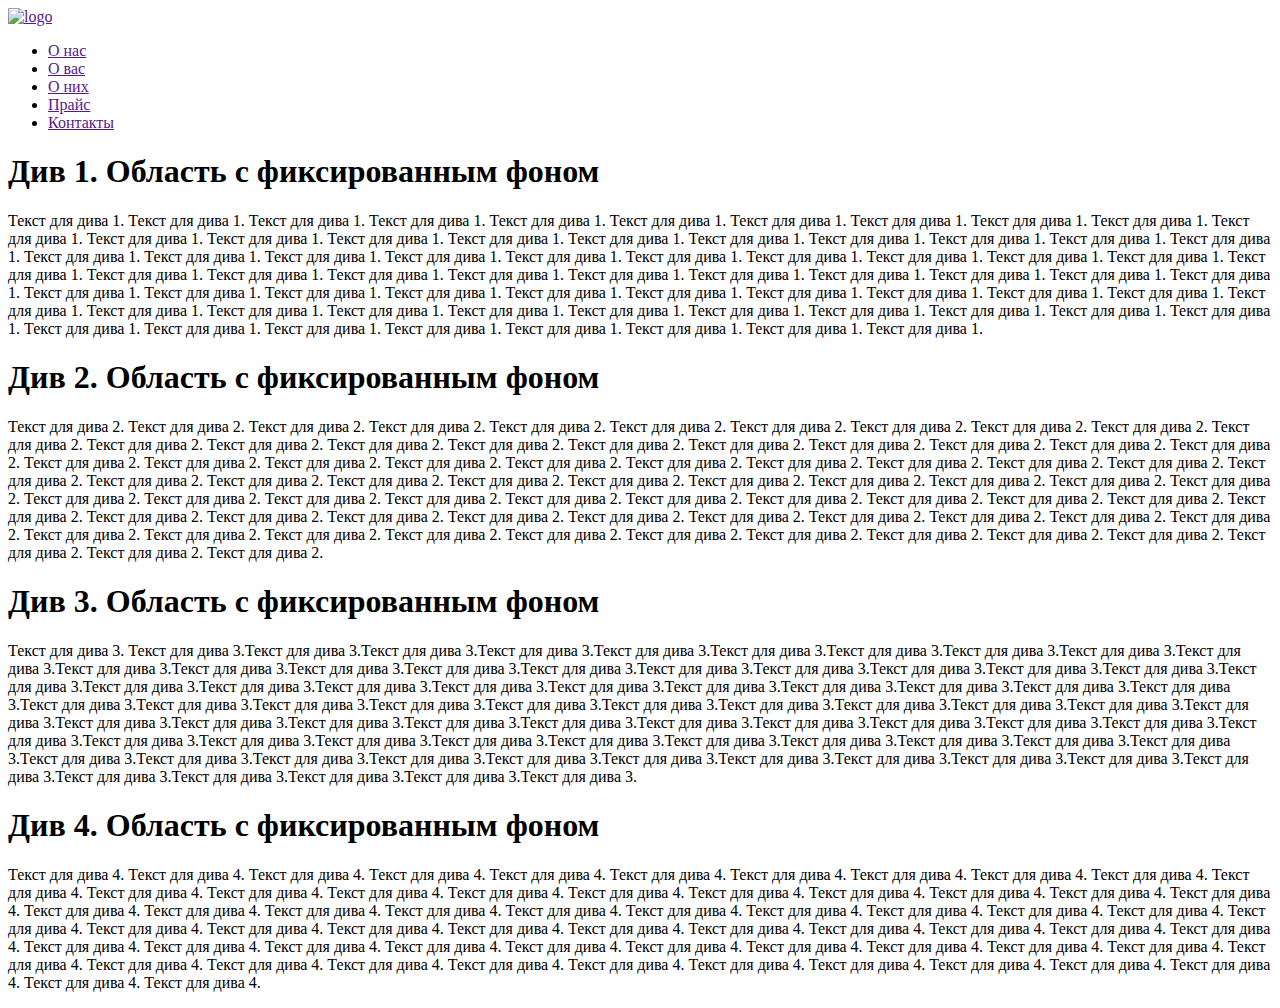
==== index.html @ b1a0f30d "первый одностраничник" ====
<!DOCTYPE html>
<html lang="en">
<head>
	<meta charset="UTF-8">
	<title>простой одностраничник1</title>
	<link rel="stylesheet" type="text/css" href="css/reset.css">
	<link rel="stylesheet" type="text/css" href="css/styles.css">
	<link href="https://fonts.googleapis.com/css?family=Oswald:400,500" rel="stylesheet">
</head>
<body>
	<div class='cd-header'>
		<div id='cd-logo'>
			<a href=''>
				<img src='images/eye.png' alt='logo' title="заходи не бойся выходи не плачь">
			</a>
		</div>
		<nav class='cd-main-nav'>
			<ul>
				<li><a href=''>О нас</a></li>
				<li><a href=''>О вас </a></li>
				<li><a href=''>О них</a></li>
				<li><a href=''>Прайс</a></li>
				<li><a href=''>Контакты</a></li>
			</ul>
		</nav> <!-- cd-main-nav-->
	</div> <!-- cd-header -->

	<div class='wrapper'>
		<div class='cd-fixed-bg cd-bg-1'>
			<h1>Див 1. Область с фиксированным фоном</h1>
		</div>
		<div class='cd-scrolling-bg cd-color-1'>
			<p>Текст для дива 1. Текст для дива 1. Текст для дива 1. Текст для дива 1. Текст для дива 1. Текст для дива 1. Текст для дива 1. Текст для дива 1. Текст для дива 1. Текст для дива 1. Текст для дива 1. Текст для дива 1. Текст для дива 1. Текст для дива 1. Текст для дива 1. Текст для дива 1. Текст для дива 1. Текст для дива 1. Текст для дива 1. Текст для дива 1. Текст для дива 1. Текст для дива 1. Текст для дива 1. Текст для дива 1. Текст для дива 1. Текст для дива 1. Текст для дива 1. Текст для дива 1. Текст для дива 1. Текст для дива 1. Текст для дива 1. Текст для дива 1. Текст для дива 1. Текст для дива 1. Текст для дива 1. Текст для дива 1. Текст для дива 1. Текст для дива 1. Текст для дива 1. Текст для дива 1. Текст для дива 1. Текст для дива 1. Текст для дива 1. Текст для дива 1. Текст для дива 1. Текст для дива 1. Текст для дива 1. Текст для дива 1. Текст для дива 1. Текст для дива 1. Текст для дива 1. Текст для дива 1. Текст для дива 1. Текст для дива 1. Текст для дива 1. Текст для дива 1. Текст для дива 1. Текст для дива 1. Текст для дива 1. Текст для дива 1. Текст для дива 1. Текст для дива 1. Текст для дива 1. Текст для дива 1. Текст для дива 1. Текст для дива 1. Текст для дива 1. Текст для дива 1. Текст для дива 1. Текст для дива 1. Текст для дива 1. 
			</p>
		</div>

		<div class='cd-fixed-bg cd-bg-2'>
			<h1>Див 2. Область с фиксированным фоном</h1>
		</div>
		<div class='cd-scrolling-bg cd-color-2'>
			<p>Текст для дива 2. Текст для дива 2. Текст для дива 2. Текст для дива 2. Текст для дива 2. Текст для дива 2. Текст для дива 2. Текст для дива 2. Текст для дива 2. Текст для дива 2. Текст для дива 2. Текст для дива 2. Текст для дива 2. Текст для дива 2. Текст для дива 2. Текст для дива 2. Текст для дива 2. Текст для дива 2. Текст для дива 2. Текст для дива 2. Текст для дива 2. Текст для дива 2. Текст для дива 2. Текст для дива 2. Текст для дива 2. Текст для дива 2. Текст для дива 2. Текст для дива 2. Текст для дива 2. Текст для дива 2. Текст для дива 2. Текст для дива 2. Текст для дива 2. Текст для дива 2. Текст для дива 2. Текст для дива 2. Текст для дива 2. Текст для дива 2. Текст для дива 2. Текст для дива 2. Текст для дива 2. Текст для дива 2. Текст для дива 2. Текст для дива 2. Текст для дива 2. Текст для дива 2. Текст для дива 2. Текст для дива 2. Текст для дива 2. Текст для дива 2. Текст для дива 2. Текст для дива 2. Текст для дива 2. Текст для дива 2. Текст для дива 2. Текст для дива 2. Текст для дива 2. Текст для дива 2. Текст для дива 2. Текст для дива 2. Текст для дива 2. Текст для дива 2. Текст для дива 2. Текст для дива 2. Текст для дива 2. Текст для дива 2. Текст для дива 2. Текст для дива 2. Текст для дива 2. Текст для дива 2. Текст для дива 2. Текст для дива 2. Текст для дива 2. Текст для дива 2. Текст для дива 2. Текст для дива 2. 
			</p>
		</div>

		<div class='cd-fixed-bg cd-bg-3'>
			<h1>Див 3. Область с фиксированным фоном</h1>
		</div>
		<div class='cd-scrolling-bg cd-color-3'>
			<p>Текст для дива 3. Текст для дива 3.Текст для дива 3.Текст для дива 3.Текст для дива 3.Текст для дива 3.Текст для дива 3.Текст для дива 3.Текст для дива 3.Текст для дива 3.Текст для дива 3.Текст для дива 3.Текст для дива 3.Текст для дива 3.Текст для дива 3.Текст для дива 3.Текст для дива 3.Текст для дива 3.Текст для дива 3.Текст для дива 3.Текст для дива 3.Текст для дива 3.Текст для дива 3.Текст для дива 3.Текст для дива 3.Текст для дива 3.Текст для дива 3.Текст для дива 3.Текст для дива 3.Текст для дива 3.Текст для дива 3.Текст для дива 3.Текст для дива 3.Текст для дива 3.Текст для дива 3.Текст для дива 3.Текст для дива 3.Текст для дива 3.Текст для дива 3.Текст для дива 3.Текст для дива 3.Текст для дива 3.Текст для дива 3.Текст для дива 3.Текст для дива 3.Текст для дива 3.Текст для дива 3.Текст для дива 3.Текст для дива 3.Текст для дива 3.Текст для дива 3.Текст для дива 3.Текст для дива 3.Текст для дива 3.Текст для дива 3.Текст для дива 3.Текст для дива 3.Текст для дива 3.Текст для дива 3.Текст для дива 3.Текст для дива 3.Текст для дива 3.Текст для дива 3.Текст для дива 3.Текст для дива 3.Текст для дива 3.Текст для дива 3.Текст для дива 3.Текст для дива 3.Текст для дива 3.Текст для дива 3.Текст для дива 3.Текст для дива 3.Текст для дива 3.Текст для дива 3.Текст для дива 3.Текст для дива 3.Текст для дива 3.Текст для дива 3.Текст для дива 3.
			</p>
		</div>

		<div class='cd-fixed-bg cd-bg-4'>
			<h1>Див 4. Область с фиксированным фоном</h1>
		</div>
		<div class='cd-scrolling-bg cd-color-4'>
			<p>Текст для дива 4. Текст для дива 4. Текст для дива 4. Текст для дива 4. Текст для дива 4. Текст для дива 4. Текст для дива 4. Текст для дива 4. Текст для дива 4. Текст для дива 4. Текст для дива 4. Текст для дива 4. Текст для дива 4. Текст для дива 4. Текст для дива 4. Текст для дива 4. Текст для дива 4. Текст для дива 4. Текст для дива 4. Текст для дива 4. Текст для дива 4. Текст для дива 4. Текст для дива 4. Текст для дива 4. Текст для дива 4. Текст для дива 4. Текст для дива 4. Текст для дива 4. Текст для дива 4. Текст для дива 4. Текст для дива 4. Текст для дива 4. Текст для дива 4. Текст для дива 4. Текст для дива 4. Текст для дива 4. Текст для дива 4. Текст для дива 4. Текст для дива 4. Текст для дива 4. Текст для дива 4. Текст для дива 4. Текст для дива 4. Текст для дива 4. Текст для дива 4. Текст для дива 4. Текст для дива 4. Текст для дива 4. Текст для дива 4. Текст для дива 4. Текст для дива 4. Текст для дива 4. Текст для дива 4. Текст для дива 4. Текст для дива 4. Текст для дива 4. Текст для дива 4. Текст для дива 4. Текст для дива 4. Текст для дива 4. Текст для дива 4. Текст для дива 4. Текст для дива 4. Текст для дива 4. Текст для дива 4. 
			</p>
		</div>
	</div>
</body>
</html>
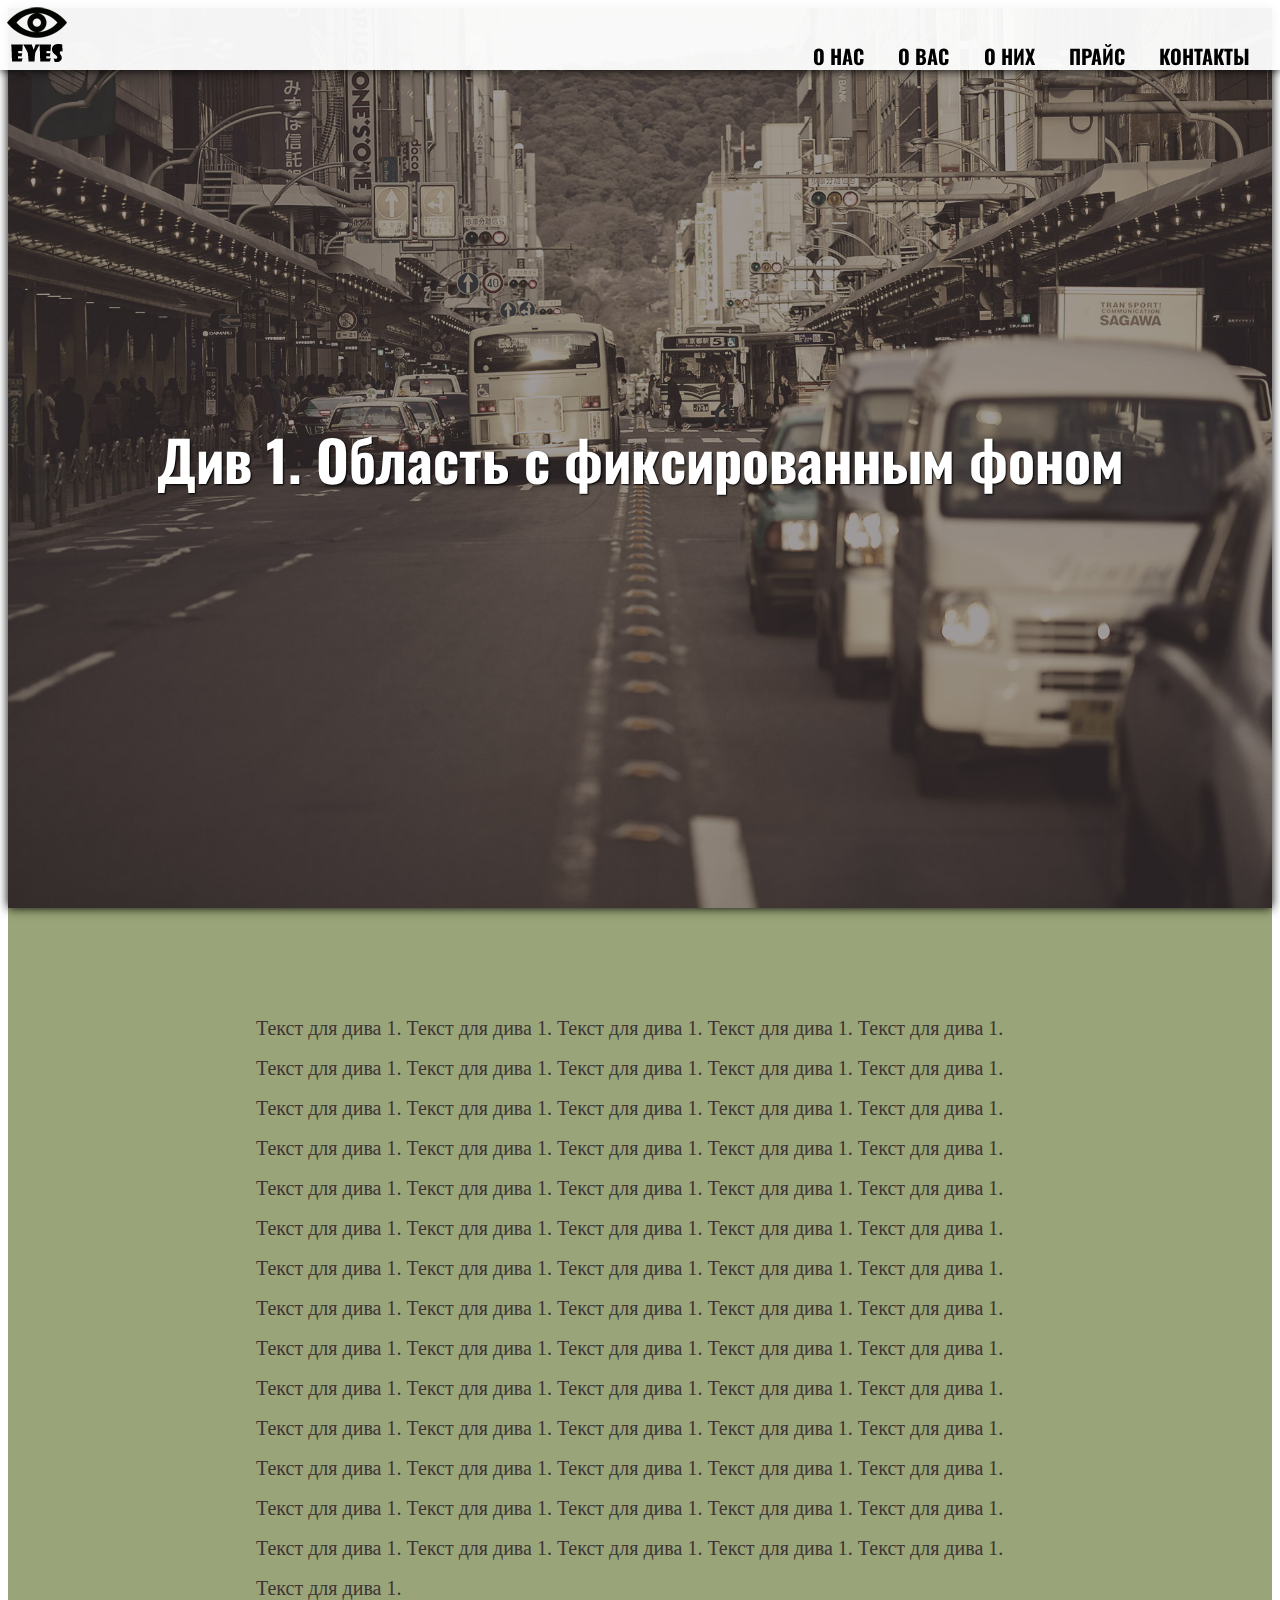
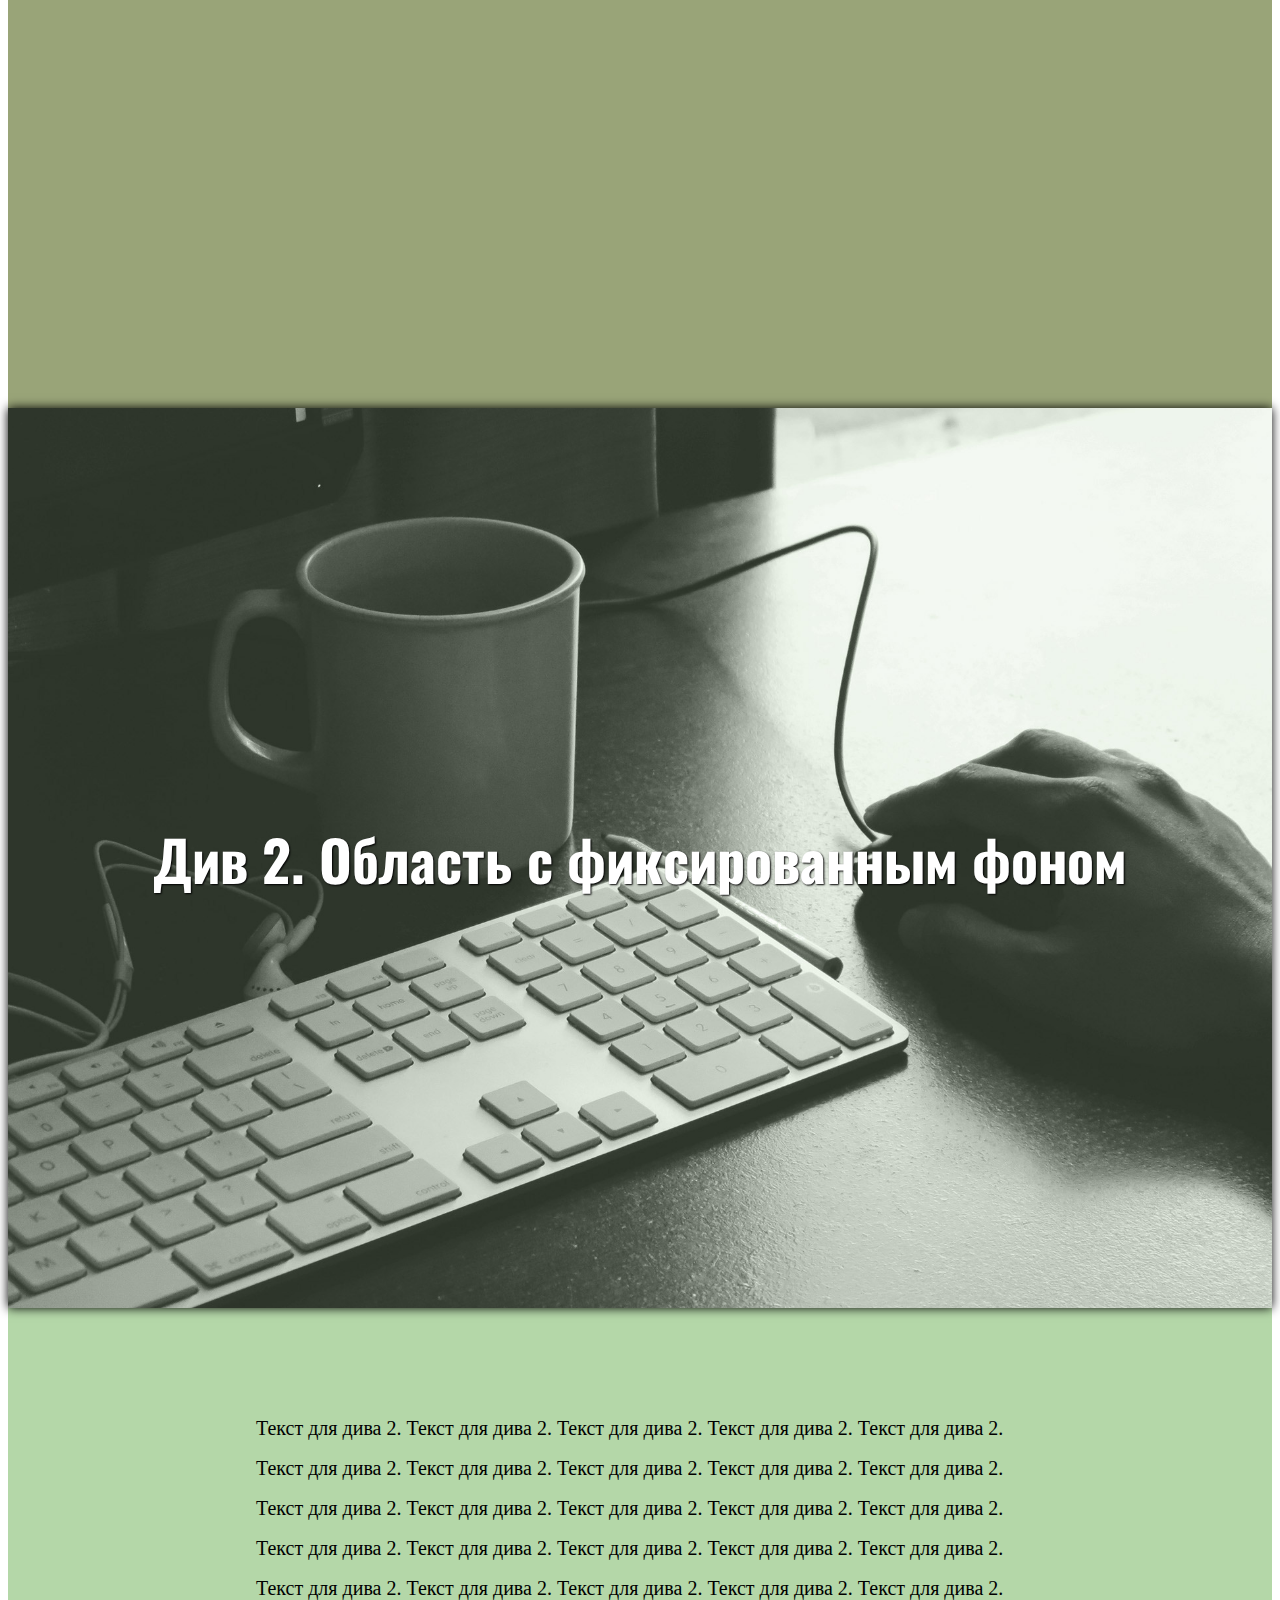
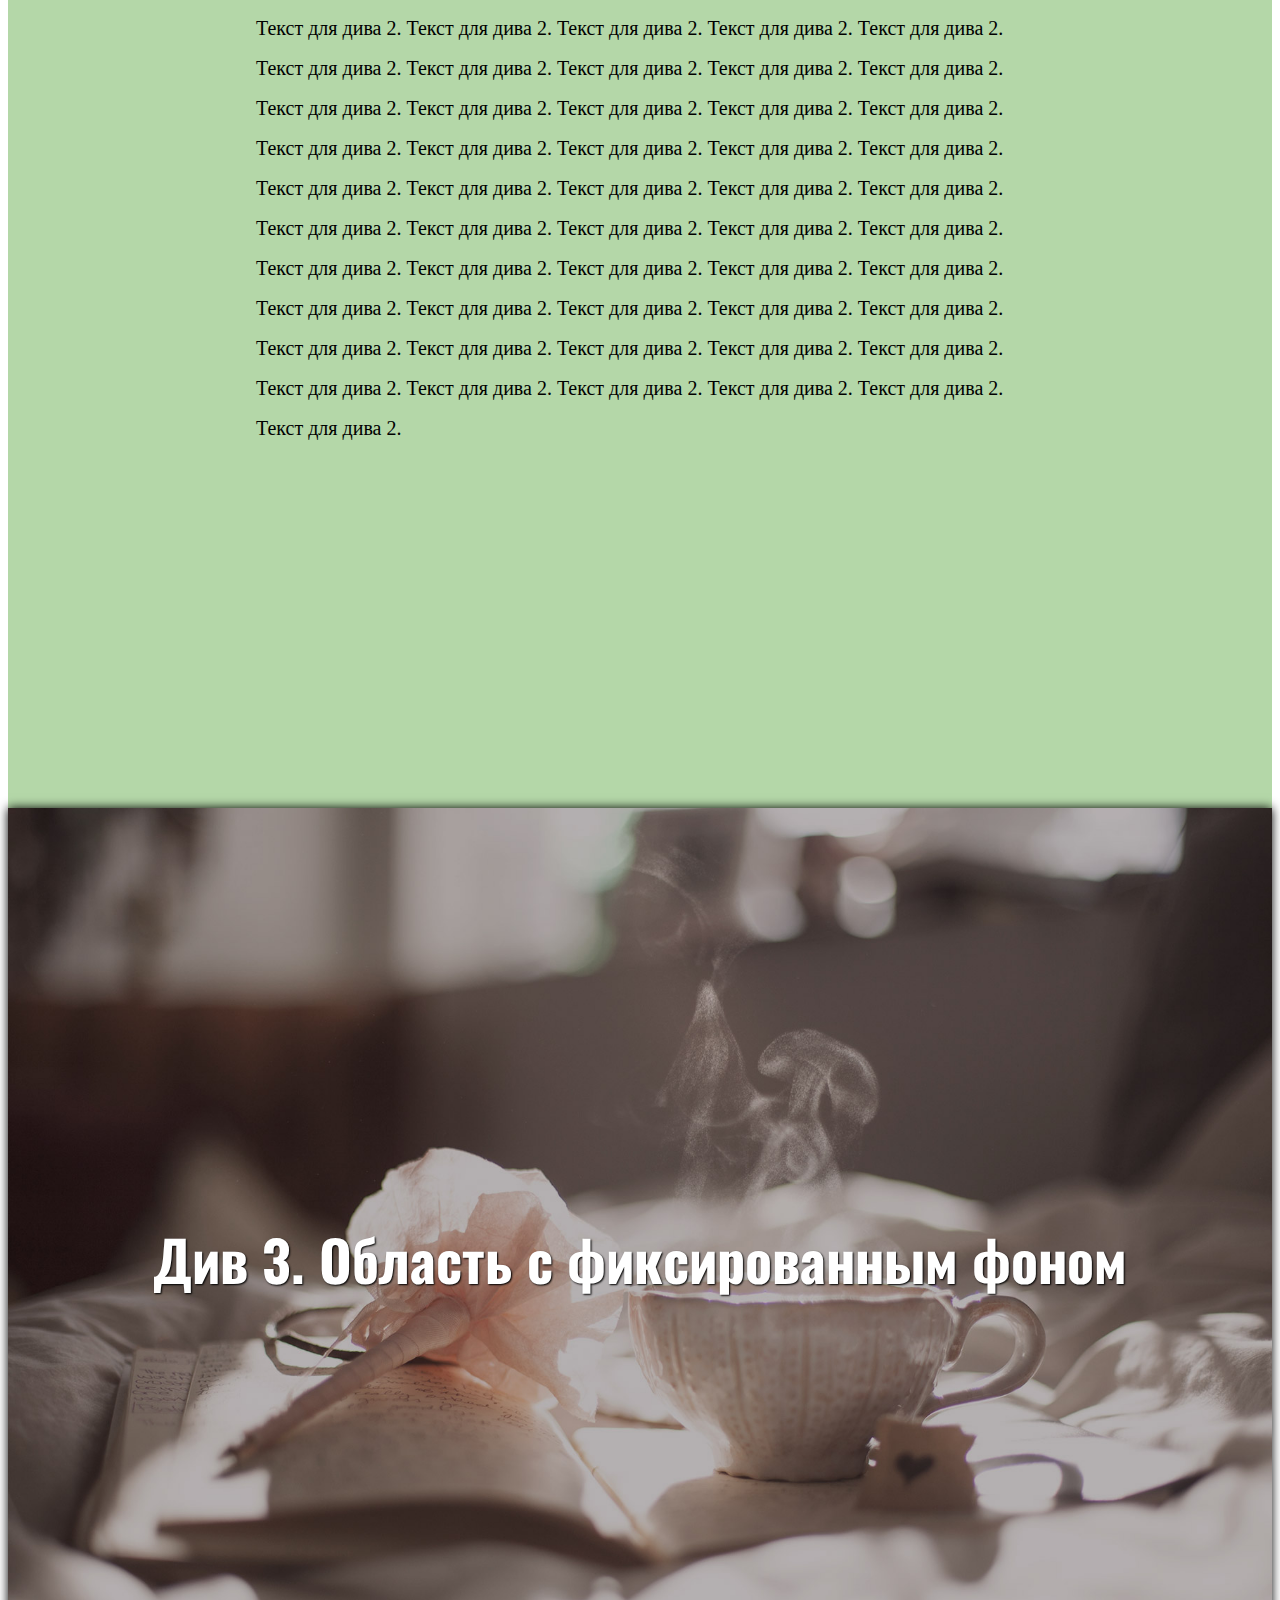
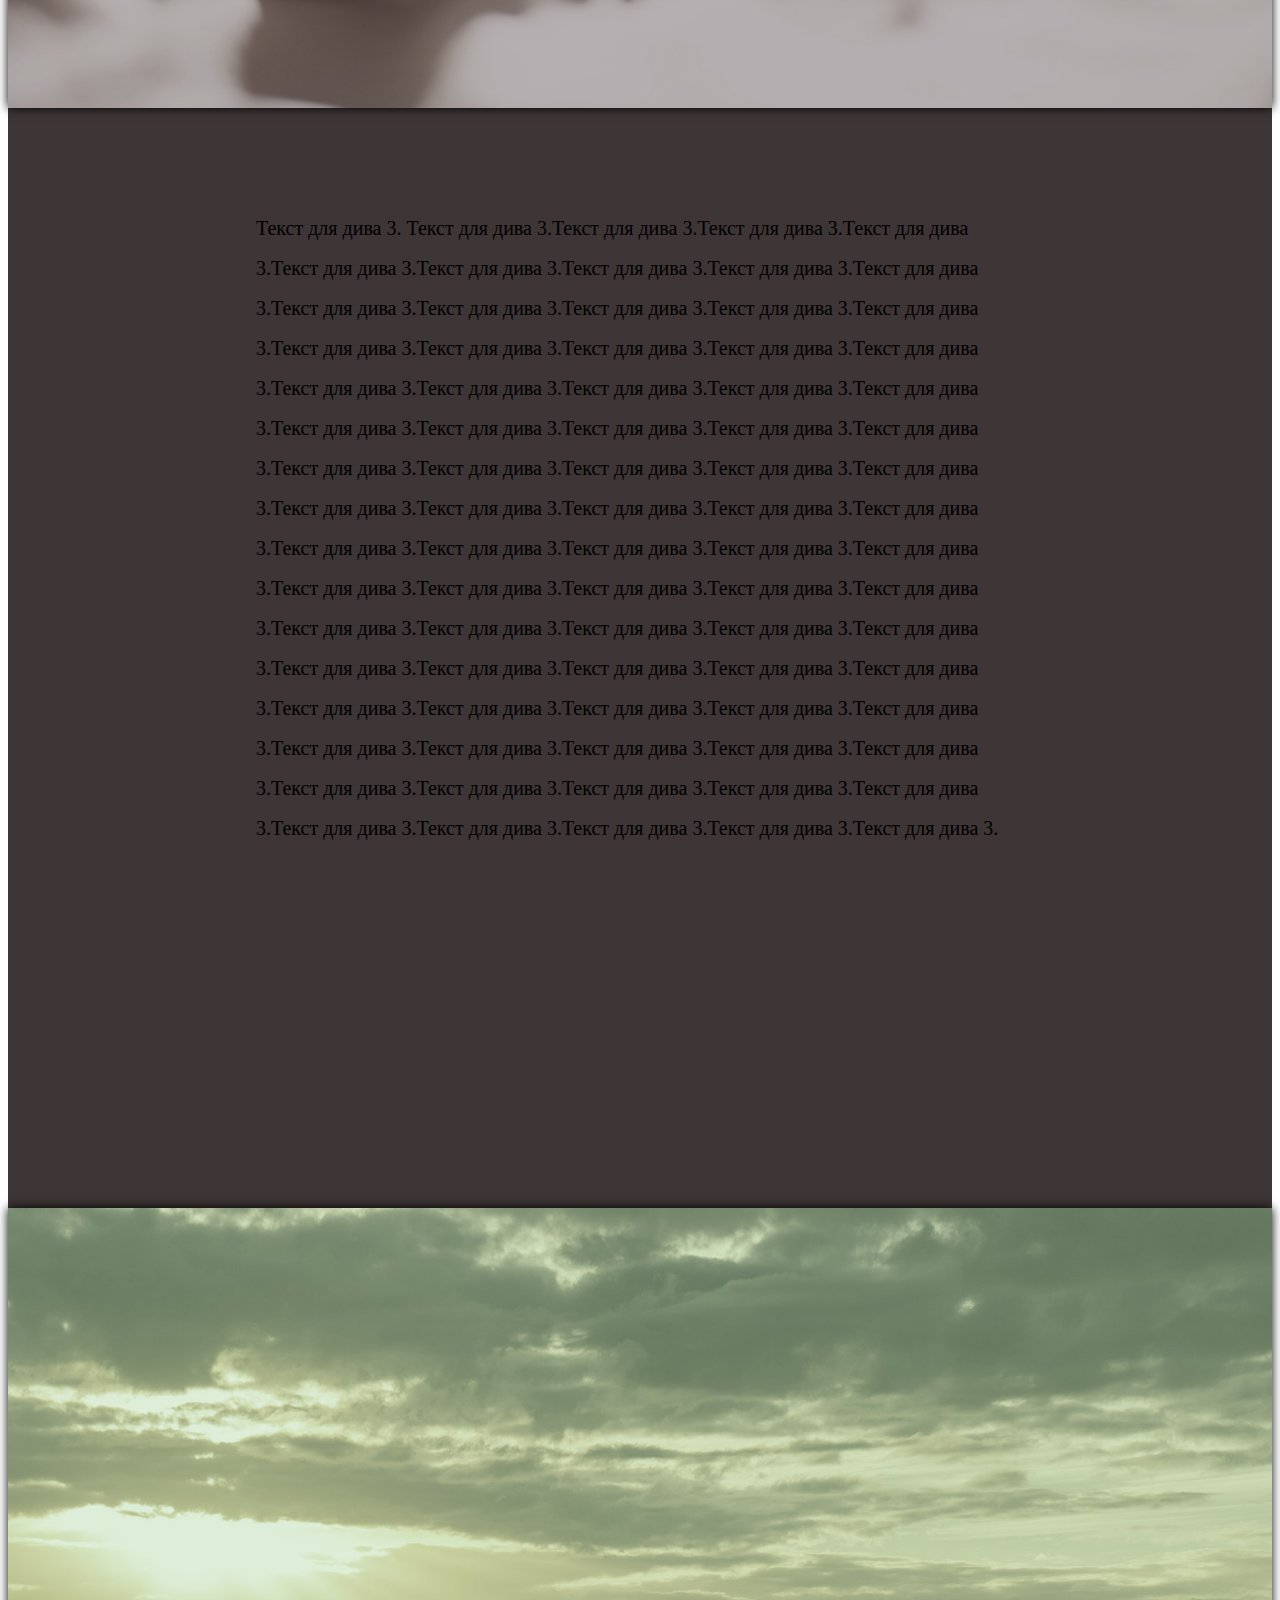
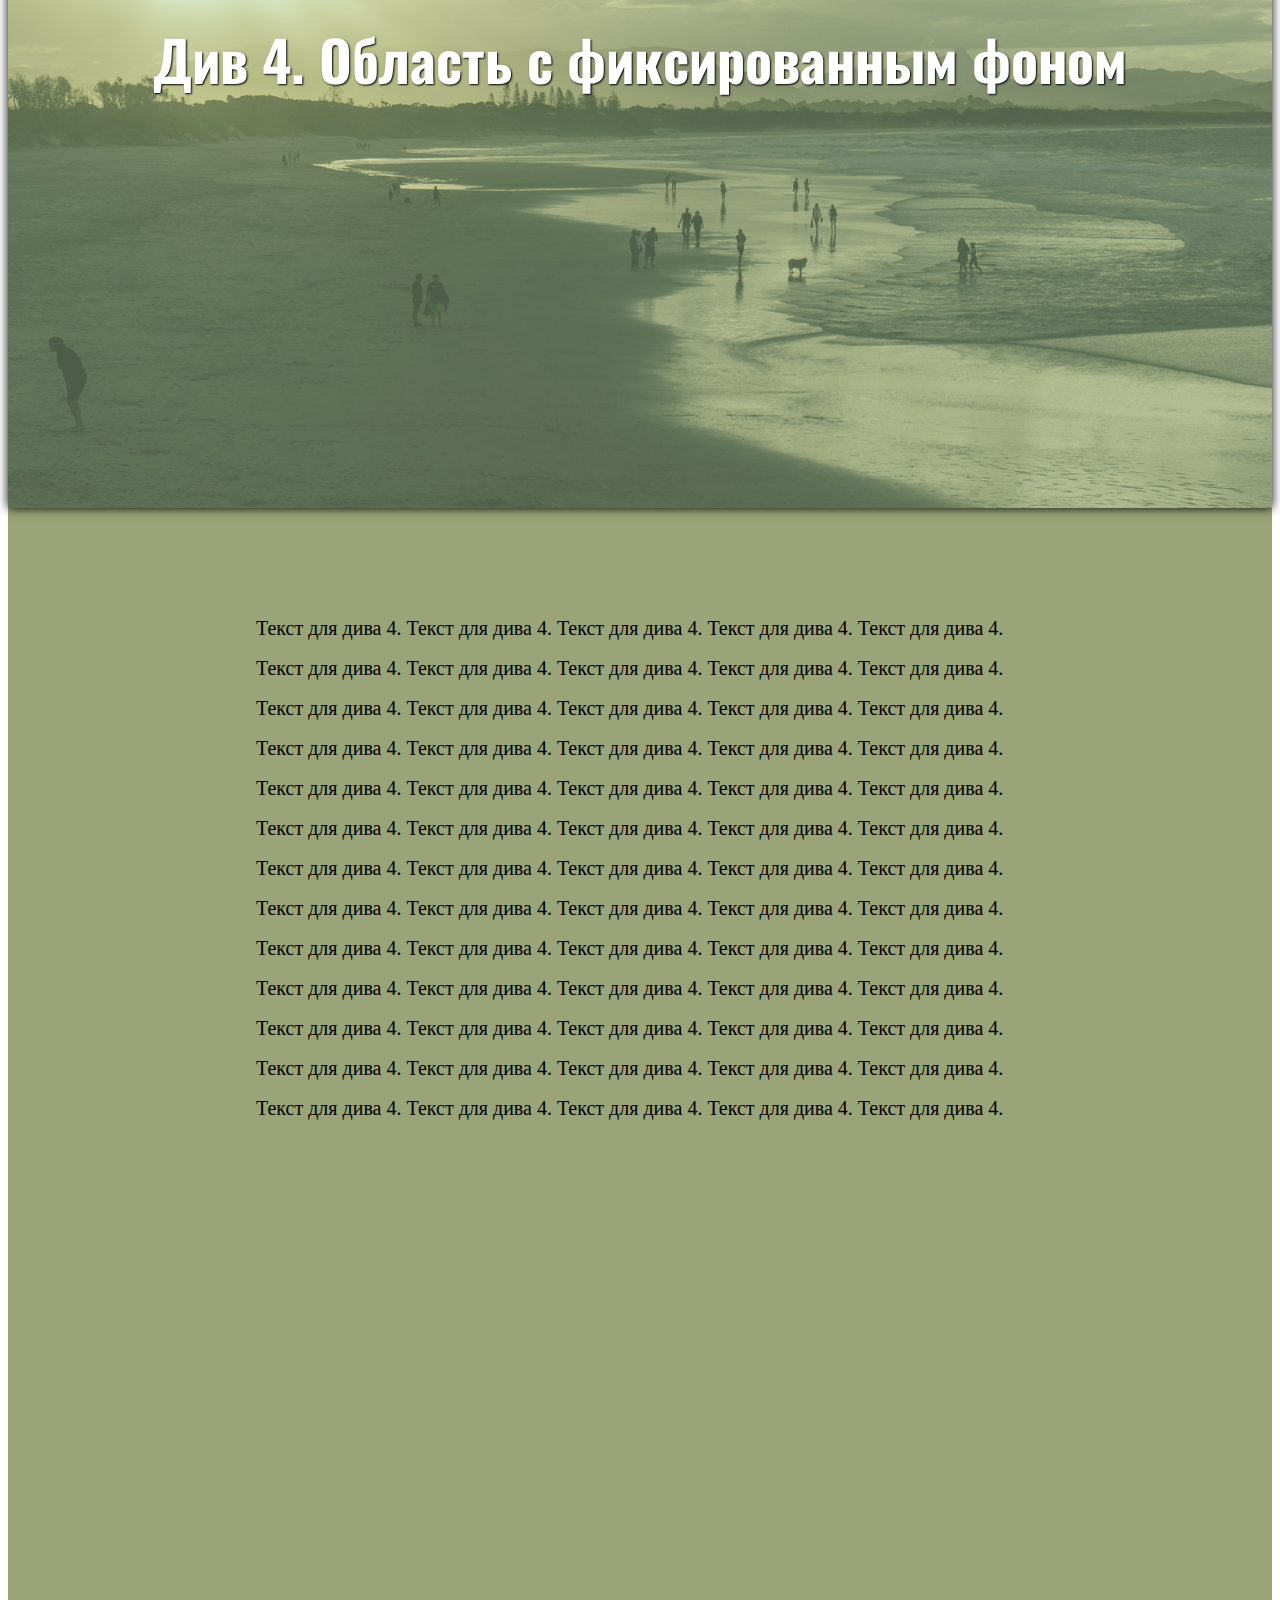
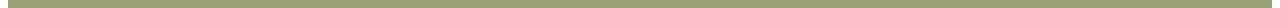
==== commit 86e4445d: "первый одностраничник" ====
--- a/index.html
+++ b/index.html
@@ -2,7 +2,7 @@
 <html lang="en">
 <head>
 	<meta charset="UTF-8">
-	<title>простой одностраничник1</title>
+	<title>простой одностраничник</title>
 	<link rel="stylesheet" type="text/css" href="css/reset.css">
 	<link rel="stylesheet" type="text/css" href="css/styles.css">
 	<link href="https://fonts.googleapis.com/css?family=Oswald:400,500" rel="stylesheet">
--- a/css/styles.css
+++ b/css/styles.css
@@ -0,0 +1,121 @@
+body,html{
+	height: 100%;
+}
+.wrapper{
+	position:relative;
+	z-index: 1;
+	height: 100%;
+}
+.cd-fixed-bg{
+	background-size: cover;  
+	background-repeat: no-repeat;
+	background-position: center center;
+	position: relative;
+	z-index: 1;
+	min-height: 100%;
+	display: flex;
+	justify-content: center;
+	text-shadow: 1px 1px 2px black; 
+	box-shadow: 0 0 10px black;
+} 
+.cd-fixed-bg h1{
+	font-size: 56px;
+	color: #fff ;
+	margin: auto;
+	/*position: absolute;
+	left:50%;
+	top:50%;
+	right: auto;
+	bottom:auto;*/
+	max-width: 1170px;
+	width: 90%;
+	/*transform: translateX(-50%) translateY(-50%);*/ /*разобрать*/
+	text-align: center;
+	font-family: Oswald;
+}
+.cd-scrolling-bg{
+	position: relative;
+	min-height: 100%;
+	font-size: 20px;
+	font-weight: 300;
+	line-height: 2;
+	padding:100px 0;
+}
+.cd-bg-1{
+	background-image: url(../images/cd-background-1.jpg);
+}
+.cd-bg-2{
+	background-image: url(../images/cd-background-2.jpg);
+}
+.cd-bg-3{
+	background-image: url(../images/cd-background-3.jpg);
+}
+.cd-bg-4{
+	background-image: url(../images/cd-background-4.jpg);
+}
+.cd-color-1{
+	background: #99a478;
+	color:#3d3536;
+}
+.cd-color-2{
+	background: #b4d7a8;
+}
+.cd-color-3{
+	background: #3d3536;
+}
+.cd-color-4{
+	background: #99a478;
+}
+.cd-scrolling-bg > p{ /*!!! применяется только к первым по вложенности p*/
+	max-width: 768px;
+	margin: auto;
+	width: 90%;
+}
+.cd-main-nav{
+
+}
+.cd-header{
+	position: fixed;
+	top: 0;
+	left: 0;
+	z-index: 2;
+	background-color: rgba(255, 255, 255, 0.95);
+	width: 100%;
+	/*opacity: 0.9;*/
+	height: 70px;
+	box-shadow: 0 0 10px black;
+}
+.cd-main-nav{
+	float:right;
+	width:80%;
+}
+.cd-main-nav li{
+	display: inline;
+
+}
+.cd-main-nav li a{
+	padding:15px;
+	font-family: Oswald;
+	font-size: 20px;
+	font-weight: bold;
+	text-decoration: none;
+	color:#000;
+	text-transform: uppercase;
+}
+.cd-main-nav li a:hover{
+	color: #60a41f;
+	/*text-shadow: 1px 1px 1px #273e1f;*/
+}
+.cd-main-nav ul{
+	float:right;
+	position:relative;
+	top:25px;
+	right:15px;
+}
+#cd-logo{
+	float: left;
+	width: 60px;
+	height: 60px;
+	margin-left: 7px;
+	margin-top:2px;
+}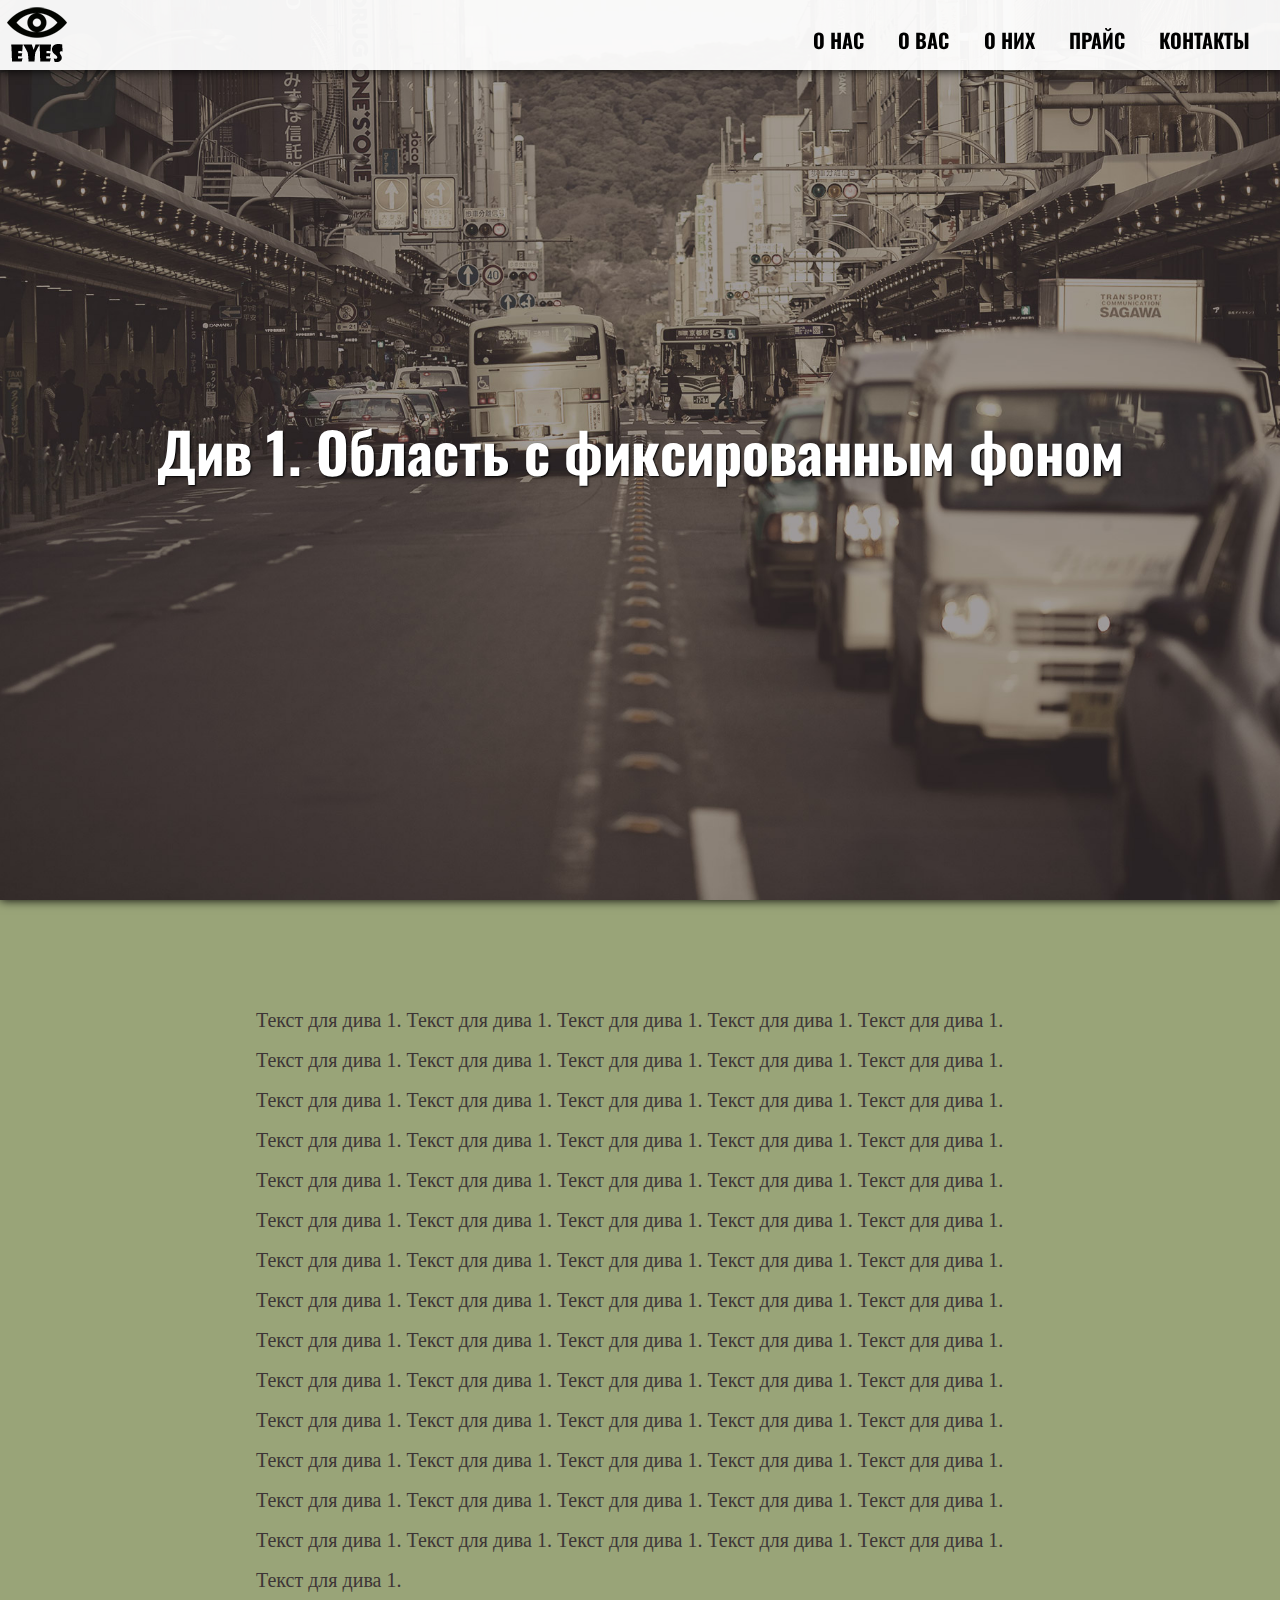
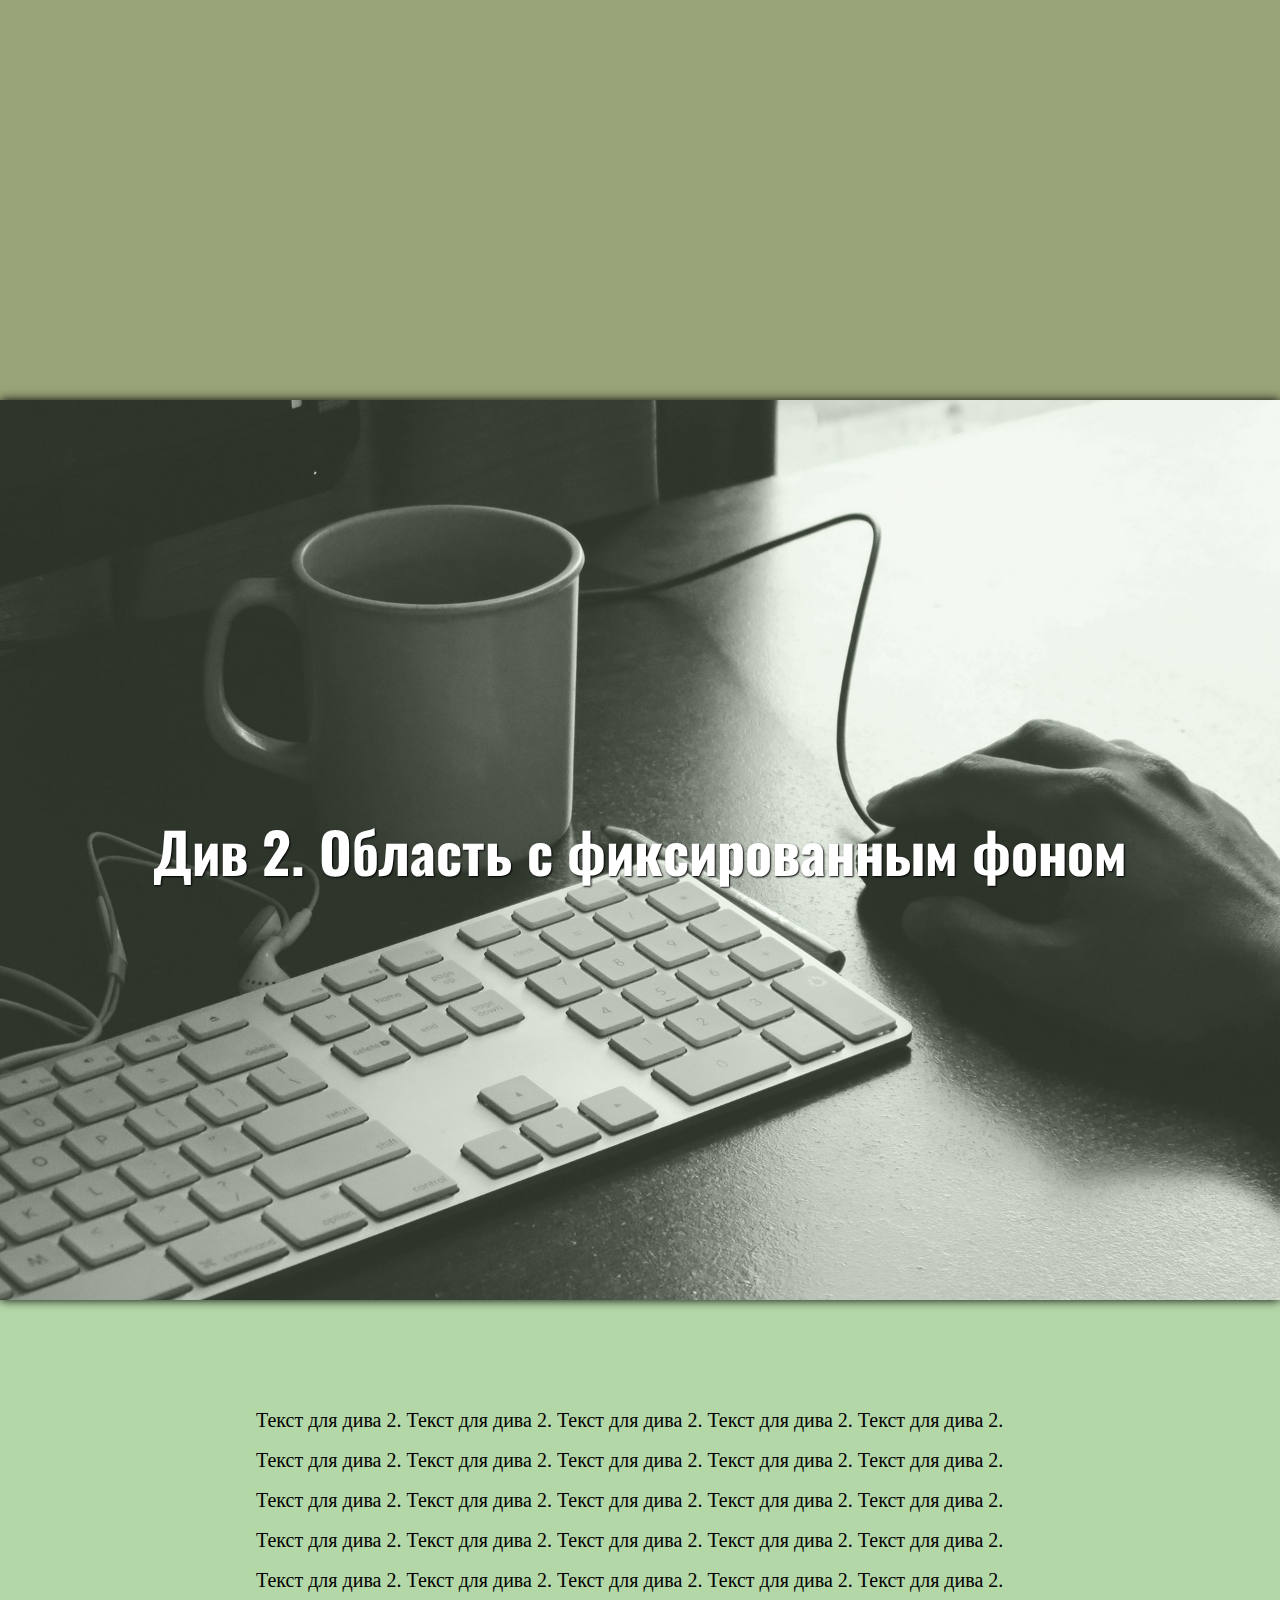
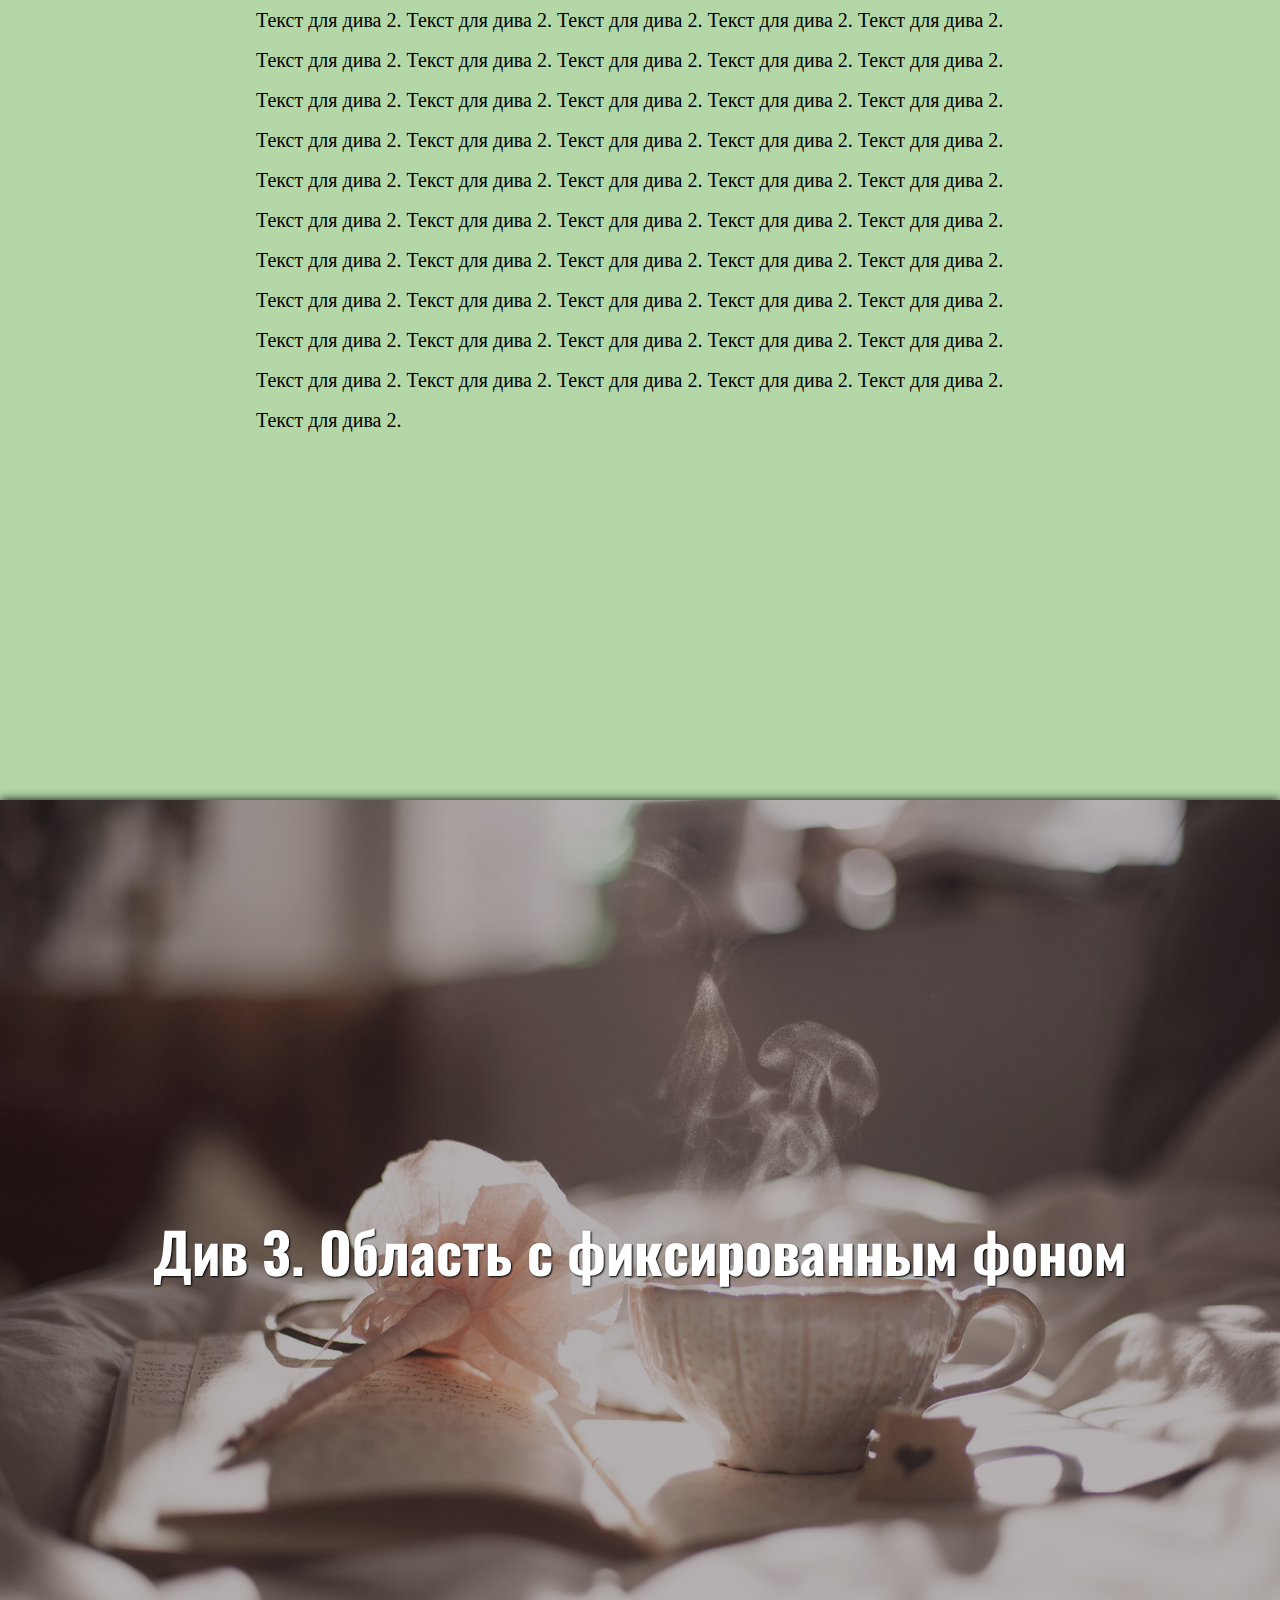
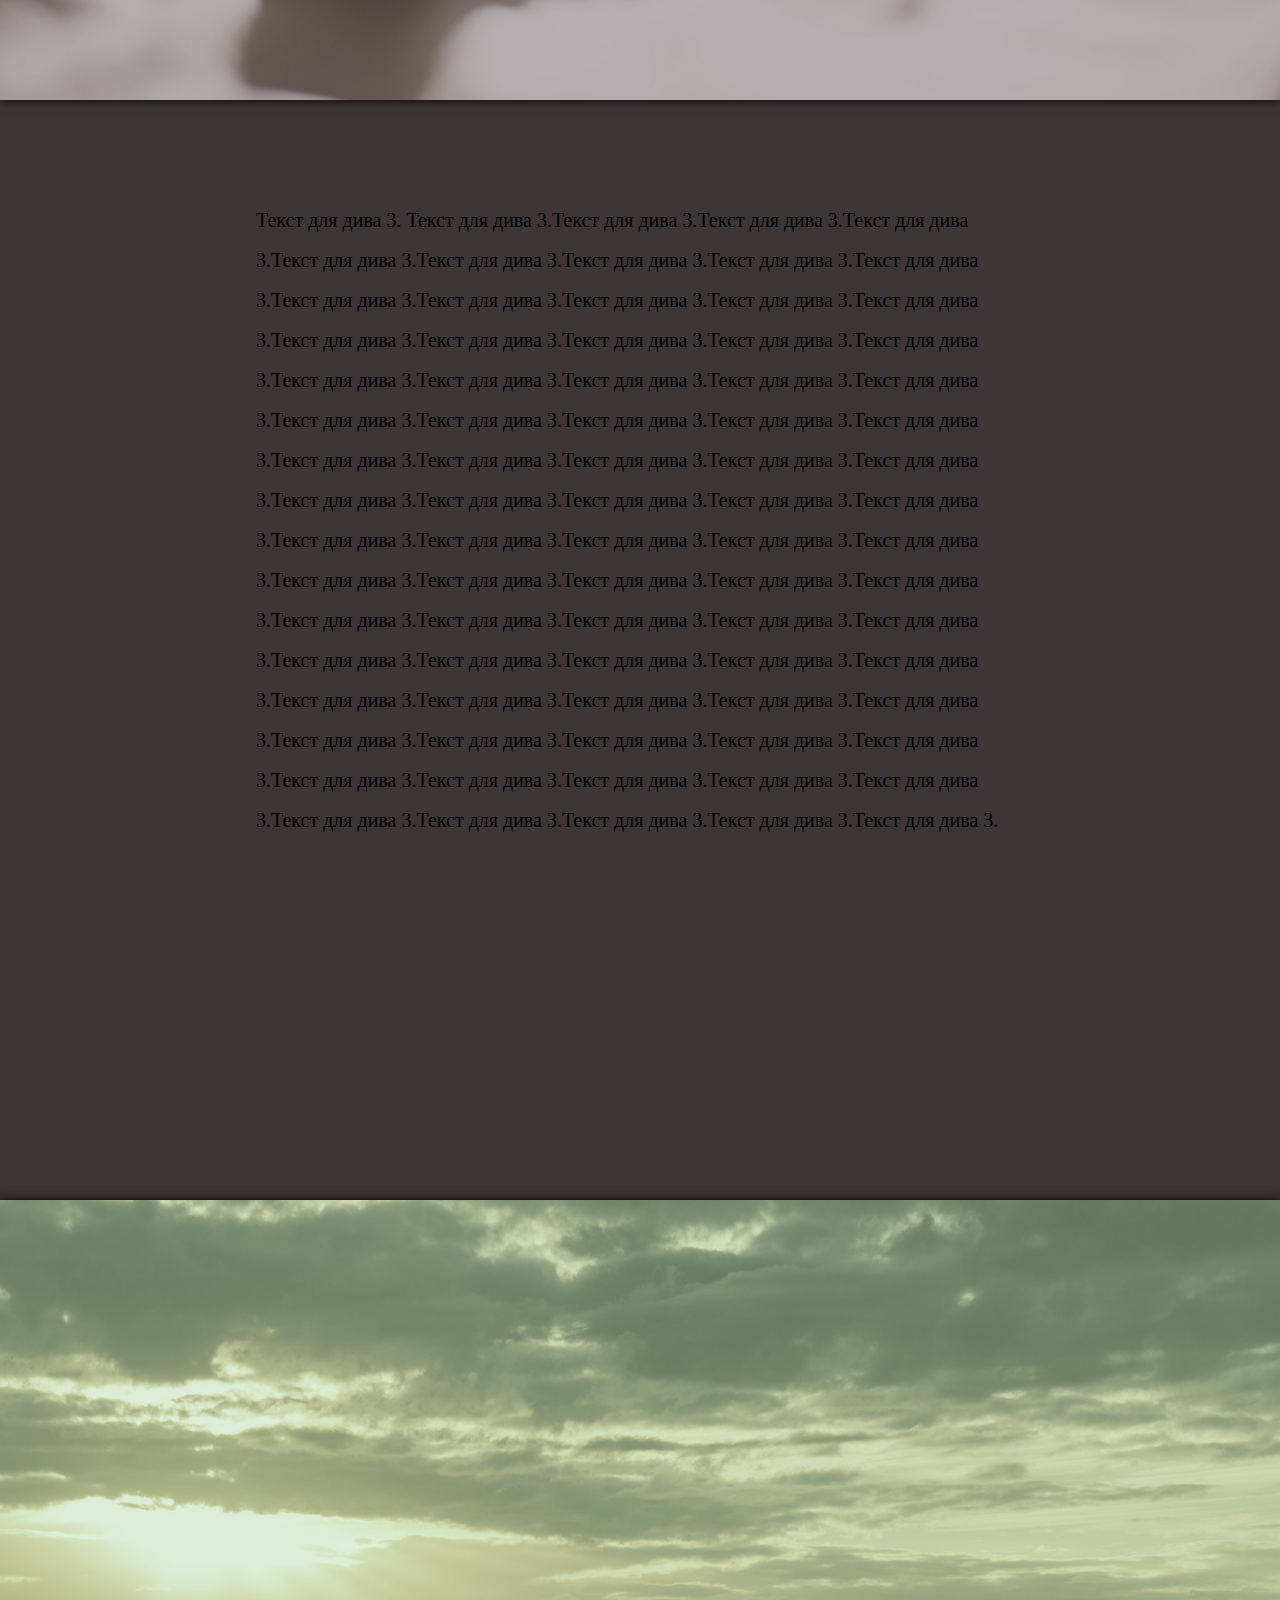
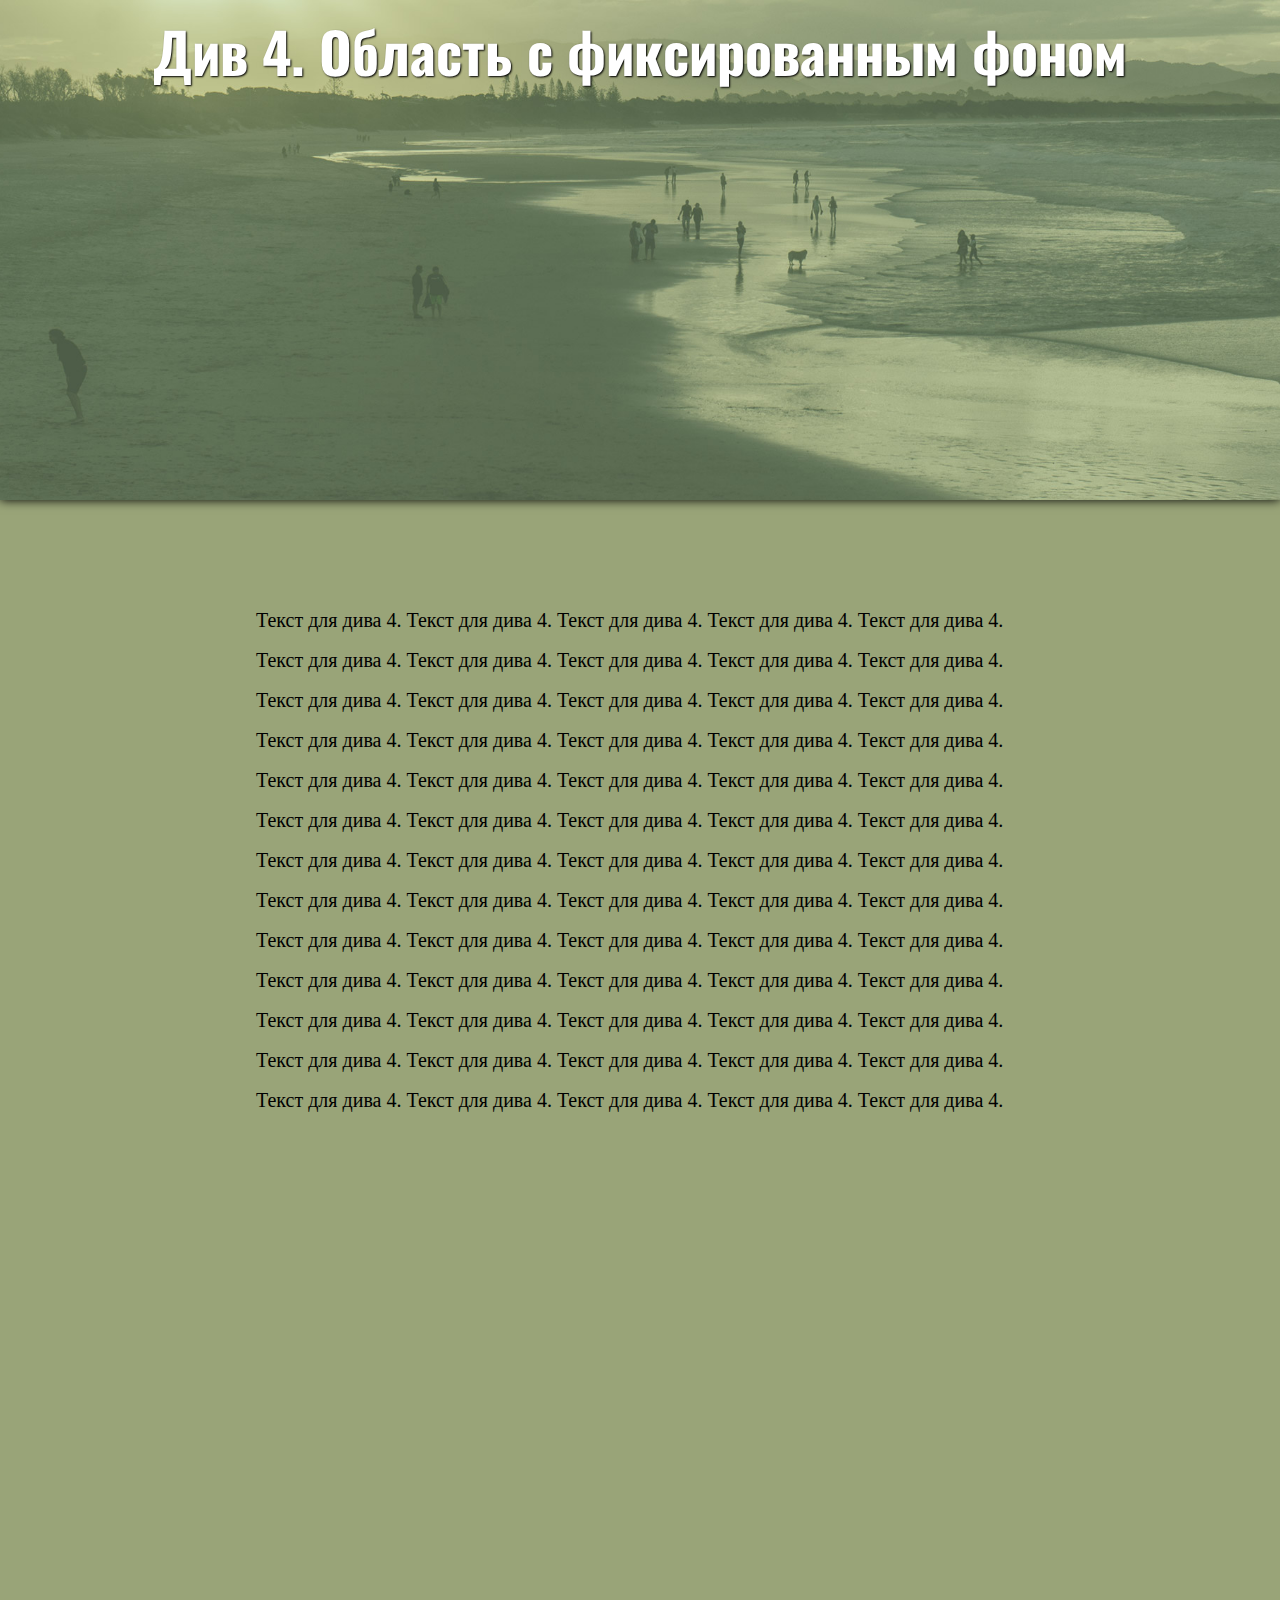
==== commit 13720f7e: "первый одностраничник" ====
--- a/index.html
+++ b/index.html
@@ -2,8 +2,8 @@
 <html lang="en">
 <head>
 	<meta charset="UTF-8">
-	<title>простой одностраничник</title>
-	<link rel="stylesheet" type="text/css" href="css/reset.css">
+	<title>простой одностраничник1</title>
+	<!--<link rel="stylesheet" type="text/css" href="css/reset.css">-->
 	<link rel="stylesheet" type="text/css" href="css/styles.css">
 	<link href="https://fonts.googleapis.com/css?family=Oswald:400,500" rel="stylesheet">
 </head>
--- a/css/styles.css
+++ b/css/styles.css
@@ -1,3 +1,7 @@
+*{
+	margin:0;
+	padding:0;
+}
 body,html{
 	height: 100%;
 }
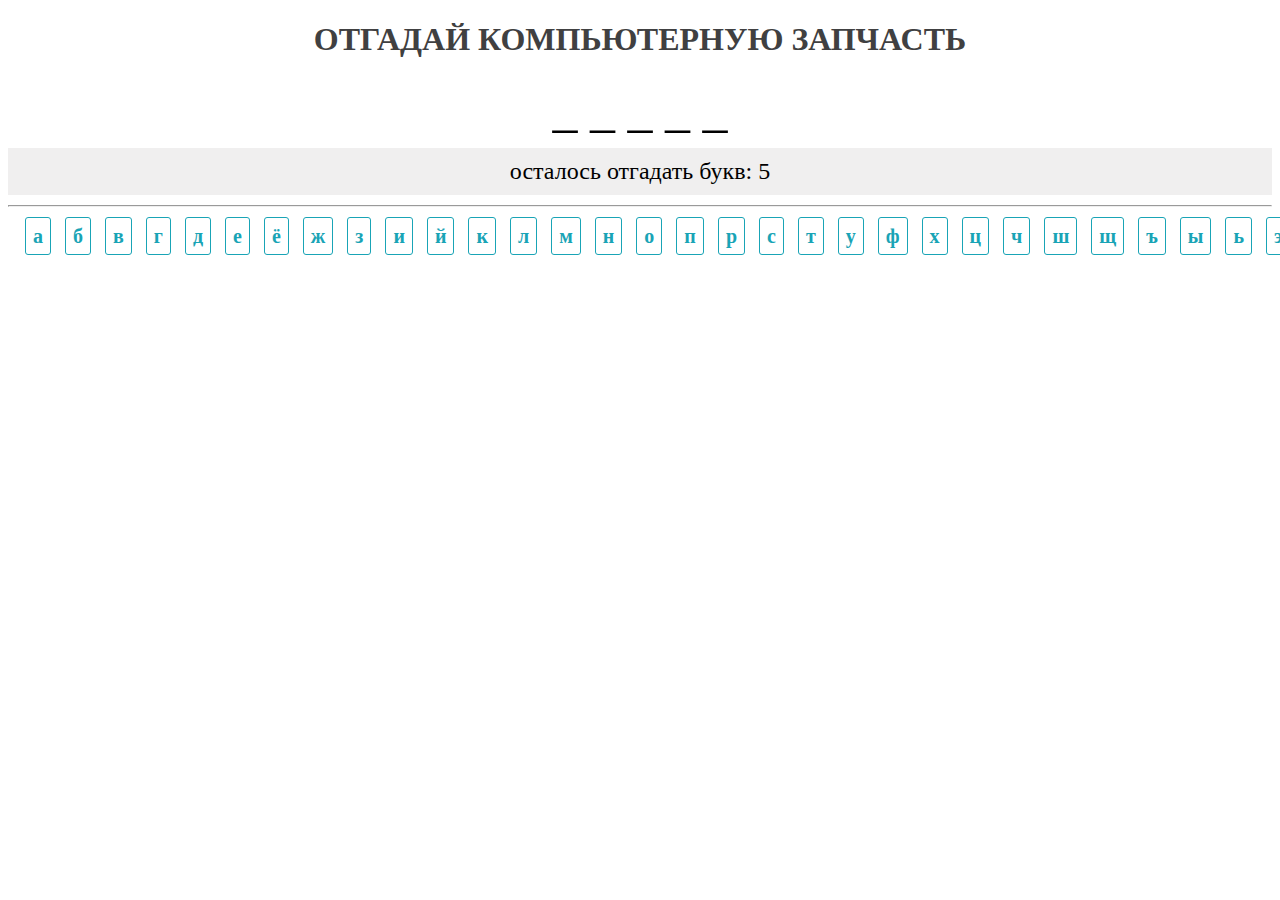
==== commit 3da9124f: "game" ====
--- a/index.html
+++ b/index.html
@@ -1,62 +1,24 @@
 <!DOCTYPE html>
-<html lang="en">
+<html lang='en'>
+
 <head>
-	<meta charset="UTF-8">
-	<title>простой одностраничник1</title>
-	<!--<link rel="stylesheet" type="text/css" href="css/reset.css">-->
-	<link rel="stylesheet" type="text/css" href="css/styles.css">
-	<link href="https://fonts.googleapis.com/css?family=Oswald:400,500" rel="stylesheet">
+    <link rel='stylesheet' type='text/css' href='dist/css.css' />
+
 </head>
+
 <body>
-	<div class='cd-header'>
-		<div id='cd-logo'>
-			<a href=''>
-				<img src='images/eye.png' alt='logo' title="заходи не бойся выходи не плачь">
-			</a>
-		</div>
-		<nav class='cd-main-nav'>
-			<ul>
-				<li><a href=''>О нас</a></li>
-				<li><a href=''>О вас </a></li>
-				<li><a href=''>О них</a></li>
-				<li><a href=''>Прайс</a></li>
-				<li><a href=''>Контакты</a></li>
-			</ul>
-		</nav> <!-- cd-main-nav-->
-	</div> <!-- cd-header -->
+    <div class='gallows'>
+        <h1>Отгадай компьютерную запчасть</h1>
 
-	<div class='wrapper'>
-		<div class='cd-fixed-bg cd-bg-1'>
-			<h1>Див 1. Область с фиксированным фоном</h1>
-		</div>
-		<div class='cd-scrolling-bg cd-color-1'>
-			<p>Текст для дива 1. Текст для дива 1. Текст для дива 1. Текст для дива 1. Текст для дива 1. Текст для дива 1. Текст для дива 1. Текст для дива 1. Текст для дива 1. Текст для дива 1. Текст для дива 1. Текст для дива 1. Текст для дива 1. Текст для дива 1. Текст для дива 1. Текст для дива 1. Текст для дива 1. Текст для дива 1. Текст для дива 1. Текст для дива 1. Текст для дива 1. Текст для дива 1. Текст для дива 1. Текст для дива 1. Текст для дива 1. Текст для дива 1. Текст для дива 1. Текст для дива 1. Текст для дива 1. Текст для дива 1. Текст для дива 1. Текст для дива 1. Текст для дива 1. Текст для дива 1. Текст для дива 1. Текст для дива 1. Текст для дива 1. Текст для дива 1. Текст для дива 1. Текст для дива 1. Текст для дива 1. Текст для дива 1. Текст для дива 1. Текст для дива 1. Текст для дива 1. Текст для дива 1. Текст для дива 1. Текст для дива 1. Текст для дива 1. Текст для дива 1. Текст для дива 1. Текст для дива 1. Текст для дива 1. Текст для дива 1. Текст для дива 1. Текст для дива 1. Текст для дива 1. Текст для дива 1. Текст для дива 1. Текст для дива 1. Текст для дива 1. Текст для дива 1. Текст для дива 1. Текст для дива 1. Текст для дива 1. Текст для дива 1. Текст для дива 1. Текст для дива 1. Текст для дива 1. Текст для дива 1. Текст для дива 1. 
-			</p>
-		</div>
 
-		<div class='cd-fixed-bg cd-bg-2'>
-			<h1>Див 2. Область с фиксированным фоном</h1>
-		</div>
-		<div class='cd-scrolling-bg cd-color-2'>
-			<p>Текст для дива 2. Текст для дива 2. Текст для дива 2. Текст для дива 2. Текст для дива 2. Текст для дива 2. Текст для дива 2. Текст для дива 2. Текст для дива 2. Текст для дива 2. Текст для дива 2. Текст для дива 2. Текст для дива 2. Текст для дива 2. Текст для дива 2. Текст для дива 2. Текст для дива 2. Текст для дива 2. Текст для дива 2. Текст для дива 2. Текст для дива 2. Текст для дива 2. Текст для дива 2. Текст для дива 2. Текст для дива 2. Текст для дива 2. Текст для дива 2. Текст для дива 2. Текст для дива 2. Текст для дива 2. Текст для дива 2. Текст для дива 2. Текст для дива 2. Текст для дива 2. Текст для дива 2. Текст для дива 2. Текст для дива 2. Текст для дива 2. Текст для дива 2. Текст для дива 2. Текст для дива 2. Текст для дива 2. Текст для дива 2. Текст для дива 2. Текст для дива 2. Текст для дива 2. Текст для дива 2. Текст для дива 2. Текст для дива 2. Текст для дива 2. Текст для дива 2. Текст для дива 2. Текст для дива 2. Текст для дива 2. Текст для дива 2. Текст для дива 2. Текст для дива 2. Текст для дива 2. Текст для дива 2. Текст для дива 2. Текст для дива 2. Текст для дива 2. Текст для дива 2. Текст для дива 2. Текст для дива 2. Текст для дива 2. Текст для дива 2. Текст для дива 2. Текст для дива 2. Текст для дива 2. Текст для дива 2. Текст для дива 2. Текст для дива 2. Текст для дива 2. Текст для дива 2. Текст для дива 2. 
-			</p>
-		</div>
+        <div id='wordRandom'></div>
+        <div id='index'></div>
+        <hr>
+        <div id='letterInterface'></div>
+    </div>
 
-		<div class='cd-fixed-bg cd-bg-3'>
-			<h1>Див 3. Область с фиксированным фоном</h1>
-		</div>
-		<div class='cd-scrolling-bg cd-color-3'>
-			<p>Текст для дива 3. Текст для дива 3.Текст для дива 3.Текст для дива 3.Текст для дива 3.Текст для дива 3.Текст для дива 3.Текст для дива 3.Текст для дива 3.Текст для дива 3.Текст для дива 3.Текст для дива 3.Текст для дива 3.Текст для дива 3.Текст для дива 3.Текст для дива 3.Текст для дива 3.Текст для дива 3.Текст для дива 3.Текст для дива 3.Текст для дива 3.Текст для дива 3.Текст для дива 3.Текст для дива 3.Текст для дива 3.Текст для дива 3.Текст для дива 3.Текст для дива 3.Текст для дива 3.Текст для дива 3.Текст для дива 3.Текст для дива 3.Текст для дива 3.Текст для дива 3.Текст для дива 3.Текст для дива 3.Текст для дива 3.Текст для дива 3.Текст для дива 3.Текст для дива 3.Текст для дива 3.Текст для дива 3.Текст для дива 3.Текст для дива 3.Текст для дива 3.Текст для дива 3.Текст для дива 3.Текст для дива 3.Текст для дива 3.Текст для дива 3.Текст для дива 3.Текст для дива 3.Текст для дива 3.Текст для дива 3.Текст для дива 3.Текст для дива 3.Текст для дива 3.Текст для дива 3.Текст для дива 3.Текст для дива 3.Текст для дива 3.Текст для дива 3.Текст для дива 3.Текст для дива 3.Текст для дива 3.Текст для дива 3.Текст для дива 3.Текст для дива 3.Текст для дива 3.Текст для дива 3.Текст для дива 3.Текст для дива 3.Текст для дива 3.Текст для дива 3.Текст для дива 3.Текст для дива 3.Текст для дива 3.Текст для дива 3.Текст для дива 3.Текст для дива 3.
-			</p>
-		</div>
+    <script src='jsGallows.js'></script>
+    <script src='js.js'></script>
+</body>
 
-		<div class='cd-fixed-bg cd-bg-4'>
-			<h1>Див 4. Область с фиксированным фоном</h1>
-		</div>
-		<div class='cd-scrolling-bg cd-color-4'>
-			<p>Текст для дива 4. Текст для дива 4. Текст для дива 4. Текст для дива 4. Текст для дива 4. Текст для дива 4. Текст для дива 4. Текст для дива 4. Текст для дива 4. Текст для дива 4. Текст для дива 4. Текст для дива 4. Текст для дива 4. Текст для дива 4. Текст для дива 4. Текст для дива 4. Текст для дива 4. Текст для дива 4. Текст для дива 4. Текст для дива 4. Текст для дива 4. Текст для дива 4. Текст для дива 4. Текст для дива 4. Текст для дива 4. Текст для дива 4. Текст для дива 4. Текст для дива 4. Текст для дива 4. Текст для дива 4. Текст для дива 4. Текст для дива 4. Текст для дива 4. Текст для дива 4. Текст для дива 4. Текст для дива 4. Текст для дива 4. Текст для дива 4. Текст для дива 4. Текст для дива 4. Текст для дива 4. Текст для дива 4. Текст для дива 4. Текст для дива 4. Текст для дива 4. Текст для дива 4. Текст для дива 4. Текст для дива 4. Текст для дива 4. Текст для дива 4. Текст для дива 4. Текст для дива 4. Текст для дива 4. Текст для дива 4. Текст для дива 4. Текст для дива 4. Текст для дива 4. Текст для дива 4. Текст для дива 4. Текст для дива 4. Текст для дива 4. Текст для дива 4. Текст для дива 4. Текст для дива 4. Текст для дива 4. 
-			</p>
-		</div>
-	</div>
-</body>
-</html>+</html>
--- a/dist/css.css
+++ b/dist/css.css
@@ -0,0 +1,33 @@
+#letterInterface {
+  padding: 10px;
+}
+
+#letterInterface span {
+  border: 1px solid #19a4b6;
+  color: #19a4b6;
+  font-size: 20px;
+  font-weight: bold;
+  padding: 7px;
+  margin: 7px;
+  border-radius: 3px;
+}
+
+.gallows {
+  text-align: center;
+}
+
+.gallows h1 {
+  text-transform: uppercase;
+  color: #404041;
+}
+
+#wordRandom {
+  font-size: 50px;
+}
+
+#index {
+  margin: 10px 0;
+  font-size: 24px;
+  padding: 10px;
+  background: #f0efef;
+}
